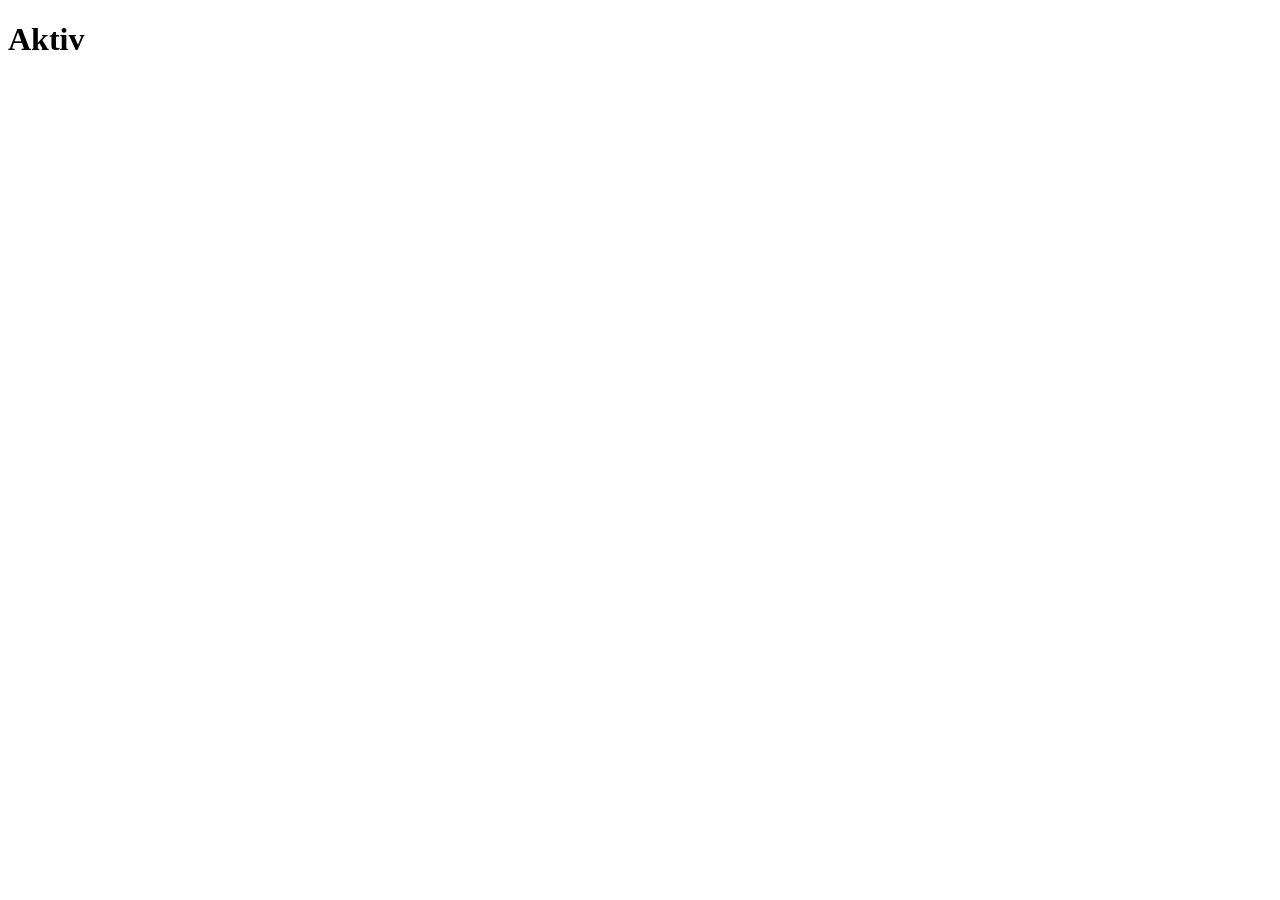
==== index.html @ c9b67546 "Grund strukturen av hemsidan för projektet. Gymmet ska heta Aktiv." ====
<!DOCTYPE html>
<html lang="en">
<head>
    <meta charset="UTF-8">
    <meta name="viewport" content="width=device-width, initial-scale=1.0">
    <title>Projekt | Webbutveckling 2</title>
    <!-- Första sidan (HOME) -->
</head>
<body>
    <h1>Aktiv</h1>
</body>
</html>
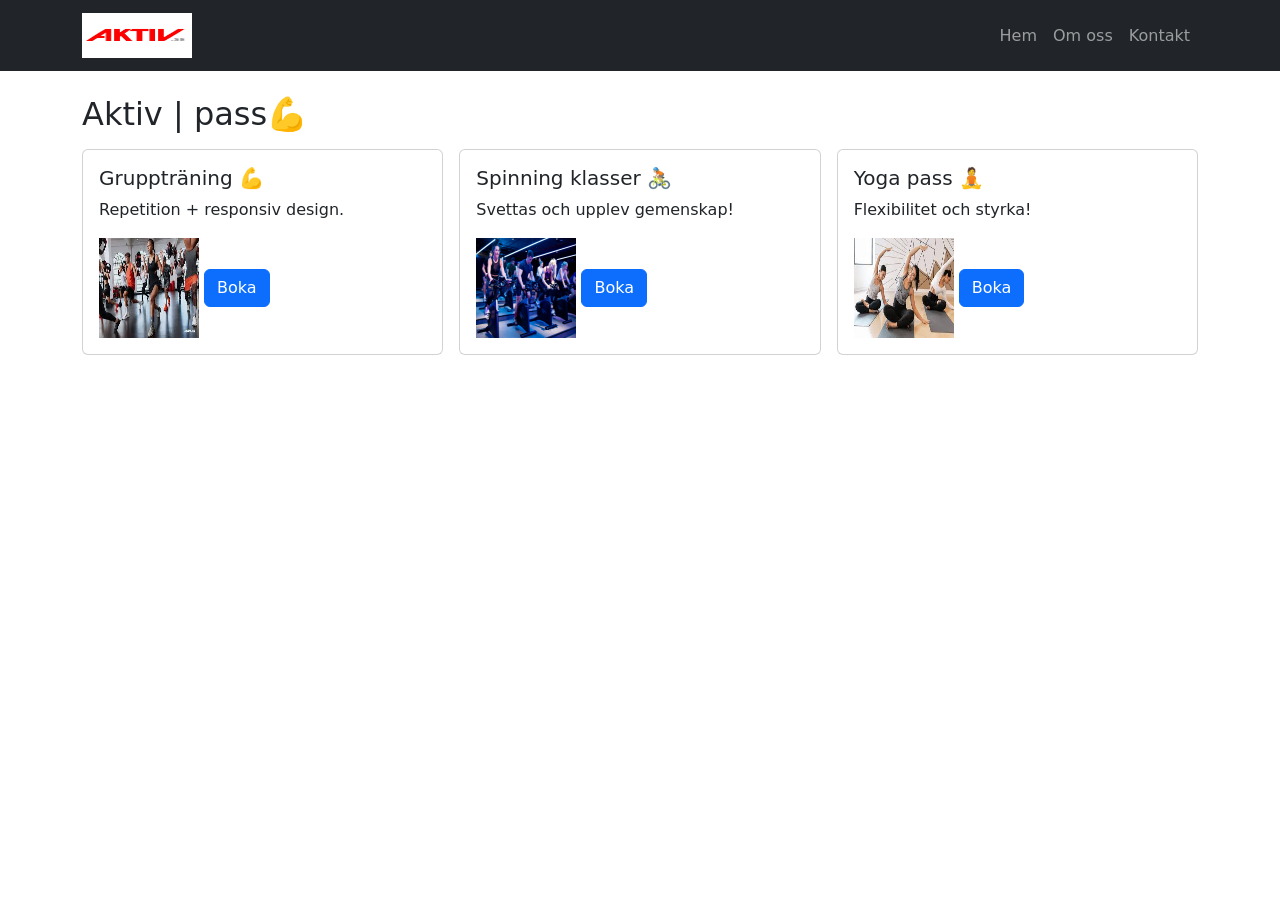
==== commit 0be812a3: "Nav bar grunderna. Img tillägg (logga och andra bilder). Kort för gruppträning, spinning och yoga" ====
--- a/index.html
+++ b/index.html
@@ -4,9 +4,106 @@
     <meta charset="UTF-8">
     <meta name="viewport" content="width=device-width, initial-scale=1.0">
     <title>Projekt | Webbutveckling 2</title>
+    <link href="https://cdn.jsdelivr.net/npm/bootstrap@5.3.8/dist/css/bootstrap.min.css" rel="stylesheet">
     <!-- Första sidan (HOME) -->
 </head>
 <body>
-    <h1>Aktiv</h1>
+        <!-- Navbar skapar en navigationsmeny högst upp på sidan.
+     navbar-expand-lg = menyn är ihopfälld på små skärmar och
+     visas horisontellt från large (lg) och uppåt.
+     navbar-dark + bg-dark = mörk bakgrund och ljus text.-->
+    <nav class="navbar navbar-expand-lg navbar-dark bg-dark">
+
+        <!-- container centrerar innehållet och ger marginaler på sidorna-->
+        <div class="container">
+
+            <!-- navbar-brand = logotyp eller webbplatsens namn-->
+            <a class="navbar-brand" href="#"><img src="/img/logo.jpg" width="110px" height="45px"></a>
+
+            <!-- navbar-toggler = en knapp osm visas på små skärmar (hamburgermeny).
+                    data-bs-toggle="collapse" (aktiverar Bootstrap-funktionen)
+                    data-bstarget="#menu" (kopplar knappen till elementet med id="menu")-->
+            <button
+                class="navbar-toggler"
+                type="button"
+                data-bs-toggle="collapse"
+                data-bs-target="#menu"
+                >
+            <!-- Ikonen som visas i toggler-lnappen-->
+            <span class="navbar-toggler-icon"></span>
+        </button>
+
+        <!-- collapse navbar-collapse = menyn kan fällas ihop.
+         id="menu" måste matcha data-bs-target i knappen ovan-->
+        <div class="collapse navbar-collapse" id="menu">
+
+            <!-- navbar-nav är listan med navigationslänkar.
+             ms-auto = betyder margin-start auto och flyttar menyn åt höger-->
+            <ul class="navbar-nav ms-auto">
+
+                <!-- nav-item = varje menyval-->
+                <li class="nav-item">
+                    <!-- nav-link = själva länken-->
+                    <a class="nav-link" href="#">Hem</a>
+                </li>
+                <li class="nav-item">
+                    <a class="nav-link" href="#">Om oss</a>
+                </li>
+                <li class="nav-item">
+                    <a class="nav-link" href="#">Kontakt</a>
+                </li>
+            </ul>
+        </div>
+        </div>
+    </nav>
+        <!-- Container som håller allt innegåll centrerat + padding på y-axeln. -->
+    <div class="container py-4">
+        <!-- Rubrike med marginal under (margin-bottom 3) -->
+        <h2 class="mb-3">Aktiv | pass💪</h2>
+        <!-- Row = rad i Bootsrap grid, g-3 = mellanrum mellan kolumner-->
+        <div class="row g-3">
+            <!-- Första kolumnen -->
+            <div class="col-12 col-md-6 col-lg-4">
+                <!-- Kolumn: 100% på mobil, 50% på medium, 33% på large -->
+                <div class="card h-100">
+                    <!-- Kort-komponent som fyller hela höjden -->
+                    <div class="card-body">
+                        <!-- Titel på kortet -->
+                        <h5 class="card-title">Gruppträning 💪</h5>
+                        <!-- Beskrivande text -->
+                        <p class="card-text">Repetition + responsiv design.</p>
+                        <img src="/img/grupp.jpg" alt="grupp" width="100px" height="100px">
+                        <!-- Knapp med blå färg -->
+                        <a href="#" class="btn btn-primary">Boka</a>
+                    </div>
+                </div>    
+            </div>
+            <!-- Andra kolumnen (samma grid-system)-->
+            <div class="col-12 col-md-6 col-lg-4">
+                <div class="card h-100">
+                    <div class="card-body">
+                        <h5 class="card-title">Spinning klasser 🚴🏼</h5>
+                        <p class="card-text">Svettas och upplev gemenskap!</p>
+                        <img src="/img/spinning.avif" alt="spinning" width="100px" height="100px">
+                        <!-- Grön knapp-->
+                        <a href="#" class="btn btn-primary">Boka</a>
+                    </div>
+                </div>    
+            </div>
+            <!-- Tredje kolumnen -->
+            <div class="col-12 col-md-6 col-lg-4">
+                <div class="card h-100">
+                    <div class="card-body">
+                        <h5 class="card-title">Yoga pass 🧘</h5>
+                        <p class="card-text">Flexibilitet och styrka!</p>
+                        <img src="/img/yoga.jpg" alt="yoga" width="100px" height="100px">
+                        <!-- Gul/orange knapp -->
+                        <a href="#" class="btn btn-primary">Boka</a>
+                    </div>
+                </div>    
+            </div>
+        </div>
+    </div>
+    <script src="https://cdn.jsdelivr.net/npm/bootstrap@5.3.8/dist/js/bootstrap.bundle.min.js"></script>
 </body>
 </html>
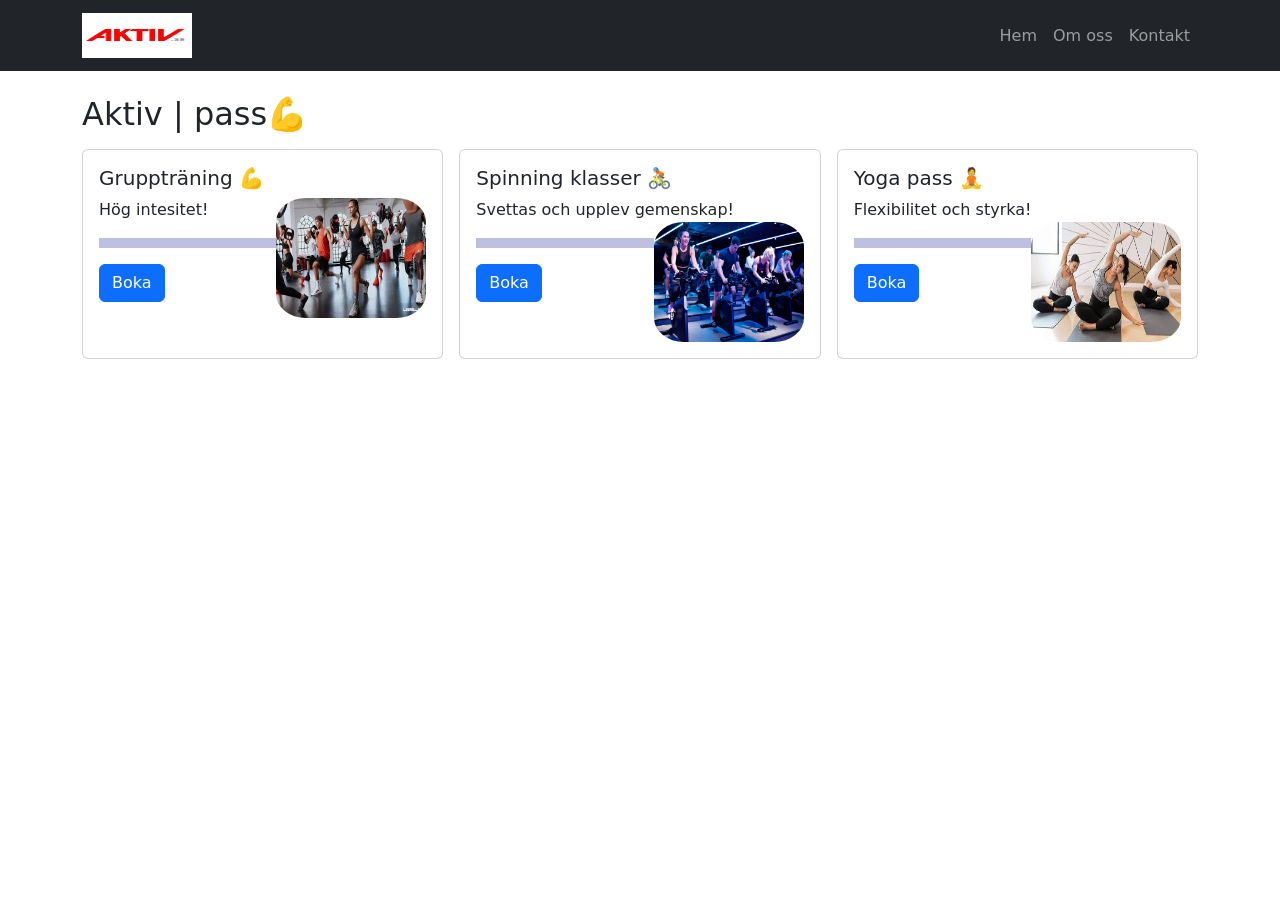
==== commit 0c76bf69: "added CSS (img-cards). Ändringar i cards HTML (Bildernas plats och <hr>-taggar)" ====
--- a/index.html
+++ b/index.html
@@ -4,6 +4,7 @@
     <meta charset="UTF-8">
     <meta name="viewport" content="width=device-width, initial-scale=1.0">
     <title>Projekt | Webbutveckling 2</title>
+    <link href="/CSS/index.css" rel="stylesheet">
     <link href="https://cdn.jsdelivr.net/npm/bootstrap@5.3.8/dist/css/bootstrap.min.css" rel="stylesheet">
     <!-- Första sidan (HOME) -->
 </head>
@@ -71,9 +72,8 @@
                         <!-- Titel på kortet -->
                         <h5 class="card-title">Gruppträning 💪</h5>
                         <!-- Beskrivande text -->
-                        <p class="card-text">Repetition + responsiv design.</p>
-                        <img src="/img/grupp.jpg" alt="grupp" width="100px" height="100px">
-                        <!-- Knapp med blå färg -->
+                        <p class="card-text">Hög intesitet! <img src="/img/grupp.jpg" alt="grupp" id="imgGrupp"></p>
+                        <hr style="height: 5px; border: 5px solid darkblue;">
                         <a href="#" class="btn btn-primary">Boka</a>
                     </div>
                 </div>    
@@ -83,9 +83,8 @@
                 <div class="card h-100">
                     <div class="card-body">
                         <h5 class="card-title">Spinning klasser 🚴🏼</h5>
-                        <p class="card-text">Svettas och upplev gemenskap!</p>
-                        <img src="/img/spinning.avif" alt="spinning" width="100px" height="100px">
-                        <!-- Grön knapp-->
+                        <p class="card-text">Svettas och upplev gemenskap! <img src="/img/spinning.avif" alt="spinning" id="imgSpinning"></p>
+                        <hr style="height: 5px; border: 5px solid darkblue;">
                         <a href="#" class="btn btn-primary">Boka</a>
                     </div>
                 </div>    
@@ -95,9 +94,8 @@
                 <div class="card h-100">
                     <div class="card-body">
                         <h5 class="card-title">Yoga pass 🧘</h5>
-                        <p class="card-text">Flexibilitet och styrka!</p>
-                        <img src="/img/yoga.jpg" alt="yoga" width="100px" height="100px">
-                        <!-- Gul/orange knapp -->
+                        <p class="card-text">Flexibilitet och styrka! <img src="/img/yoga.jpg" alt="yoga" id="imgYoga"></p>
+                        <hr style="height: 5px; border: 5px solid darkblue;">                        
                         <a href="#" class="btn btn-primary">Boka</a>
                     </div>
                 </div>    
--- a/CSS/index.css
+++ b/CSS/index.css
@@ -0,0 +1,21 @@
+#imgGrupp {
+    width: 150px;
+    height: 120px;
+    float: inline-end;
+    border-radius: 20%;
+}
+
+#imgSpinning {
+    width: 150px;
+    height: 120px;
+    float: inline-end;
+    border-radius: 20%;
+}
+
+#imgYoga {
+    width: 150px;
+    height: 120px;
+    float: inline-end;
+    border-radius: 20%;
+}
+
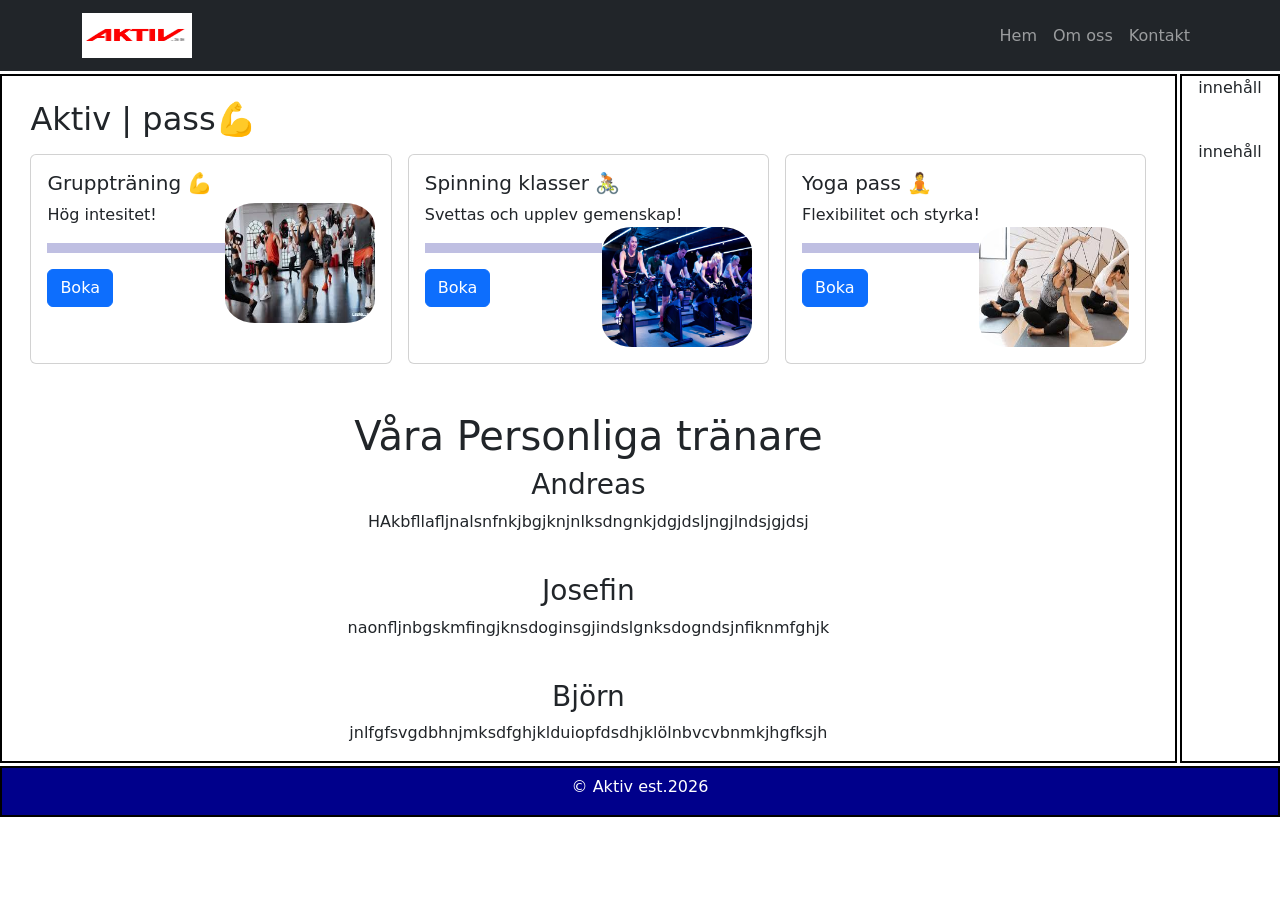
==== commit 7b7fa467: "Otto logg: HTML: <header>, <main>, <sidebar> & <footer> (taggar). CSS: Display-grid, style av HTML t" ====
--- a/index.html
+++ b/index.html
@@ -13,95 +13,129 @@
      navbar-expand-lg = menyn är ihopfälld på små skärmar och
      visas horisontellt från large (lg) och uppåt.
      navbar-dark + bg-dark = mörk bakgrund och ljus text.-->
-    <nav class="navbar navbar-expand-lg navbar-dark bg-dark">
+    <header class="hdr">
+        <nav class="navbar navbar-expand-lg navbar-dark bg-dark">
 
-        <!-- container centrerar innehållet och ger marginaler på sidorna-->
-        <div class="container">
+            <!-- container centrerar innehållet och ger marginaler på sidorna-->
+            <div class="container">
 
-            <!-- navbar-brand = logotyp eller webbplatsens namn-->
-            <a class="navbar-brand" href="#"><img src="/img/logo.jpg" width="110px" height="45px"></a>
+                <!-- navbar-brand = logotyp eller webbplatsens namn-->
+                <a class="navbar-brand" href="#"><img src="/img/logo.jpg" width="110px" height="45px"></a>
 
-            <!-- navbar-toggler = en knapp osm visas på små skärmar (hamburgermeny).
+                    <!-- navbar-toggler = en knapp osm visas på små skärmar (hamburgermeny).
                     data-bs-toggle="collapse" (aktiverar Bootstrap-funktionen)
                     data-bstarget="#menu" (kopplar knappen till elementet med id="menu")-->
-            <button
-                class="navbar-toggler"
-                type="button"
-                data-bs-toggle="collapse"
-                data-bs-target="#menu"
-                >
-            <!-- Ikonen som visas i toggler-lnappen-->
-            <span class="navbar-toggler-icon"></span>
-        </button>
+                <button
+                    class="navbar-toggler"
+                    type="button"
+                    data-bs-toggle="collapse"
+                    data-bs-target="#menu"
+                    >
+                    <!-- Ikonen som visas i toggler-lnappen-->
+                    <span class="navbar-toggler-icon"></span>
+                </button>
 
-        <!-- collapse navbar-collapse = menyn kan fällas ihop.
-         id="menu" måste matcha data-bs-target i knappen ovan-->
-        <div class="collapse navbar-collapse" id="menu">
-
-            <!-- navbar-nav är listan med navigationslänkar.
-             ms-auto = betyder margin-start auto och flyttar menyn åt höger-->
-            <ul class="navbar-nav ms-auto">
-
-                <!-- nav-item = varje menyval-->
-                <li class="nav-item">
-                    <!-- nav-link = själva länken-->
-                    <a class="nav-link" href="#">Hem</a>
-                </li>
-                <li class="nav-item">
-                    <a class="nav-link" href="#">Om oss</a>
-                </li>
-                <li class="nav-item">
-                    <a class="nav-link" href="#">Kontakt</a>
-                </li>
-            </ul>
+                <!-- collapse navbar-collapse = menyn kan fällas ihop.
+                id="menu" måste matcha data-bs-target i knappen ovan-->
+                <div class="collapse navbar-collapse" id="menu">
+                    <!-- navbar-nav är listan med navigationslänkar.
+                    ms-auto = betyder margin-start auto och flyttar menyn åt höger-->
+                    <ul class="navbar-nav ms-auto">
+                        <!-- nav-item = varje menyval-->
+                        <li class="nav-item">
+                            <!-- nav-link = själva länken-->
+                            <a class="nav-link" href="#">Hem</a>
+                        </li>
+                        <li class="nav-item">
+                            <a class="nav-link" href="#">Om oss</a>
+                        </li>
+                        <li class="nav-item">
+                            <a class="nav-link" href="#">Kontakt</a>
+                        </li>
+                    </ul>
+                </div>
+            </div>
+        </nav>
+    </header>
+    <sidebar class="side">
+        <div>
+            <p>innehåll</p>
         </div>
+        <br>
+        <div>
+            <p>innehåll</p>
         </div>
-    </nav>
+    </sidebar>
+    <main class="main">
         <!-- Container som håller allt innegåll centrerat + padding på y-axeln. -->
-    <div class="container py-4">
-        <!-- Rubrike med marginal under (margin-bottom 3) -->
-        <h2 class="mb-3">Aktiv | pass💪</h2>
-        <!-- Row = rad i Bootsrap grid, g-3 = mellanrum mellan kolumner-->
-        <div class="row g-3">
-            <!-- Första kolumnen -->
-            <div class="col-12 col-md-6 col-lg-4">
-                <!-- Kolumn: 100% på mobil, 50% på medium, 33% på large -->
-                <div class="card h-100">
-                    <!-- Kort-komponent som fyller hela höjden -->
-                    <div class="card-body">
-                        <!-- Titel på kortet -->
-                        <h5 class="card-title">Gruppträning 💪</h5>
-                        <!-- Beskrivande text -->
-                        <p class="card-text">Hög intesitet! <img src="/img/grupp.jpg" alt="grupp" id="imgGrupp"></p>
-                        <hr style="height: 5px; border: 5px solid darkblue;">
-                        <a href="#" class="btn btn-primary">Boka</a>
-                    </div>
-                </div>    
-            </div>
-            <!-- Andra kolumnen (samma grid-system)-->
-            <div class="col-12 col-md-6 col-lg-4">
-                <div class="card h-100">
-                    <div class="card-body">
-                        <h5 class="card-title">Spinning klasser 🚴🏼</h5>
-                        <p class="card-text">Svettas och upplev gemenskap! <img src="/img/spinning.avif" alt="spinning" id="imgSpinning"></p>
-                        <hr style="height: 5px; border: 5px solid darkblue;">
-                        <a href="#" class="btn btn-primary">Boka</a>
-                    </div>
-                </div>    
-            </div>
-            <!-- Tredje kolumnen -->
-            <div class="col-12 col-md-6 col-lg-4">
-                <div class="card h-100">
-                    <div class="card-body">
-                        <h5 class="card-title">Yoga pass 🧘</h5>
-                        <p class="card-text">Flexibilitet och styrka! <img src="/img/yoga.jpg" alt="yoga" id="imgYoga"></p>
-                        <hr style="height: 5px; border: 5px solid darkblue;">                        
-                        <a href="#" class="btn btn-primary">Boka</a>
-                    </div>
-                </div>    
+        <div class="container py-4">
+            <!-- Rubrike med marginal under (margin-bottom 3) -->
+            <h2 class="mb-3">Aktiv | pass💪</h2>
+            <!-- Row = rad i Bootsrap grid, g-3 = mellanrum mellan kolumner-->
+            <div class="row g-3">
+                <!-- Första kolumnen -->
+                <div class="col-12 col-md-6 col-lg-4">
+                    <!-- Kolumn: 100% på mobil, 50% på medium, 33% på large -->
+                    <div class="card h-100">
+                        <!-- Kort-komponent som fyller hela höjden -->
+                        <div class="card-body">
+                            <!-- Titel på kortet -->
+                            <h5 class="card-title">Gruppträning 💪</h5>
+                            <!-- Beskrivande text -->
+                            <p class="card-text">Hög intesitet! <img src="/img/grupp.jpg" alt="grupp" id="imgGrupp"></p>
+                            <hr style="height: 5px; border: 5px solid darkblue;">
+                            <a href="#" class="btn btn-primary">Boka</a>
+                        </div>
+                    </div>    
+                </div>
+                <!-- Andra kolumnen (samma grid-system)-->
+                <div class="col-12 col-md-6 col-lg-4">
+                    <div class="card h-100">
+                        <div class="card-body">
+                            <h5 class="card-title">Spinning klasser 🚴🏼</h5>
+                            <p class="card-text">Svettas och upplev gemenskap! <img src="/img/spinning.avif" alt="spinning" id="imgSpinning"></p>
+                            <hr style="height: 5px; border: 5px solid darkblue;">
+                            <a href="#" class="btn btn-primary">Boka</a>
+                        </div>
+                    </div>    
+                </div>
+                <!-- Tredje kolumnen -->
+                <div class="col-12 col-md-6 col-lg-4">
+                    <div class="card h-100">
+                        <div class="card-body">
+                            <h5 class="card-title">Yoga pass 🧘</h5>
+                            <p class="card-text">Flexibilitet och styrka! <img src="/img/yoga.jpg" alt="yoga" id="imgYoga"></p>
+                            <hr style="height: 5px; border: 5px solid darkblue;">                        
+                            <a href="#" class="btn btn-primary">Boka</a>
+                        </div>
+                    </div>    
+                </div>
             </div>
         </div>
-    </div>
-    <script src="https://cdn.jsdelivr.net/npm/bootstrap@5.3.8/dist/js/bootstrap.bundle.min.js"></script>
+        <br>
+        <div class="txt_area">
+            <div>
+                <h1>Våra Personliga tränare</h1>
+                <div>
+                    <h3>Andreas</h3>
+                    <p>HAkbfllafljnalsnfnkjbgjknjnlksdngnkjdgjdsljngjlndsjgjdsj</p>
+                </div>
+                <br>
+                <div>
+                    <h3>Josefin</h3>
+                    <p>naonfljnbgskmfingjknsdoginsgjindslgnksdogndsjnfiknmfghjk</p>
+                </div>
+                <br>
+                <div>
+                    <h3>Björn</h3>
+                    <p>jnlfgfsvgdbhnjmksdfghjklduiopfdsdhjklölnbvcvbnmkjhgfksjh</p>
+                </div>
+            </div>
+        </div>
+        <script src="https://cdn.jsdelivr.net/npm/bootstrap@5.3.8/dist/js/bootstrap.bundle.min.js"></script>
+    </main>
+    <footer class="ftr">
+        <p>&copy; Aktiv est.2026</p>
+    </footer>
 </body>
 </html>
--- a/CSS/index.css
+++ b/CSS/index.css
@@ -1,3 +1,36 @@
+body {
+    display: grid;
+        grid-template-areas: 
+        "hdr hdr hdr hdr hdr hdr"
+        "main main main side side side"
+        "ftr ftr ftr ftr ftr ftr";
+    grid-template-rows: auto auto auto;
+    gap: 3px;
+}
+.hdr {
+    grid-area: hdr;
+}
+.main {
+    grid-area: main;
+    border: 2px solid black;
+}
+.side {
+    grid-area: side;
+    border: 2px solid black;
+    text-align: center;
+}
+.ftr {
+    grid-area: ftr;
+    background-color: darkblue;
+    color: white;
+    text-align: center;
+    padding-top: 7px;
+    border: 2px solid black;
+}
+
+.txt_area {
+    text-align: center;
+}
 #imgGrupp {
     width: 150px;
     height: 120px;
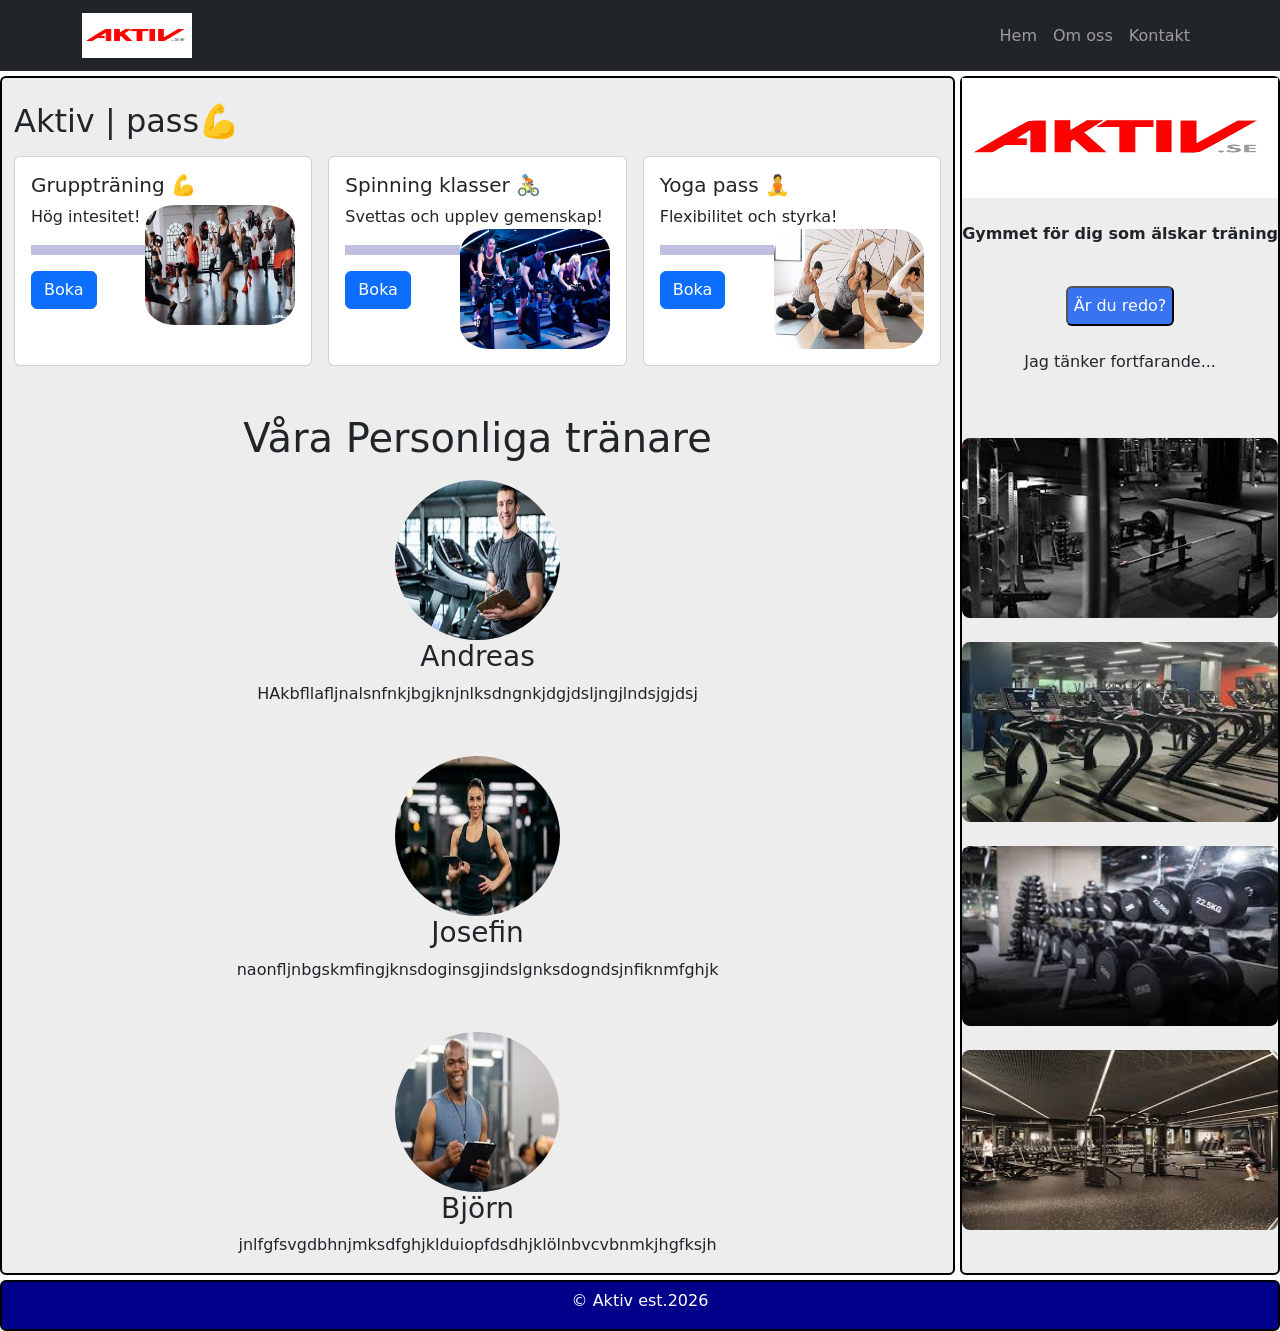
==== commit bd3ed246: "Sista commit innan inlämning. Rengjort projektet med gallring av mappar och filer." ====
--- a/index.html
+++ b/index.html
@@ -6,35 +6,32 @@
     <title>Projekt | Webbutveckling 2</title>
     <link href="/CSS/index.css" rel="stylesheet">
     <link href="https://cdn.jsdelivr.net/npm/bootstrap@5.3.8/dist/css/bootstrap.min.css" rel="stylesheet">
+    <script src="/jQuery/JS_library.js"></script>
+    <script src="/jQuery/index_side.js"></script>
     <!-- Första sidan (HOME) -->
 </head>
 <body>
-        <!-- Navbar skapar en navigationsmeny högst upp på sidan.
-     navbar-expand-lg = menyn är ihopfälld på små skärmar och
-     visas horisontellt från large (lg) och uppåt.
-     navbar-dark + bg-dark = mörk bakgrund och ljus text.-->
+    <!-- Bootstrap navbar-->
     <header class="hdr">
+        <!-- Navbar skapar en navigationsmeny högst upp på sidan. navbar-expand-lg = menyn är ihopfälld på små skärmar och
+        visas horisontellt från large (lg) och uppåt. navbar-dark + bg-dark = mörk bakgrund och ljus text.-->
         <nav class="navbar navbar-expand-lg navbar-dark bg-dark">
-
             <!-- container centrerar innehållet och ger marginaler på sidorna-->
             <div class="container">
-
                 <!-- navbar-brand = logotyp eller webbplatsens namn-->
-                <a class="navbar-brand" href="#"><img src="/img/logo.jpg" width="110px" height="45px"></a>
-
-                    <!-- navbar-toggler = en knapp osm visas på små skärmar (hamburgermeny).
-                    data-bs-toggle="collapse" (aktiverar Bootstrap-funktionen)
-                    data-bstarget="#menu" (kopplar knappen till elementet med id="menu")-->
+                <a class="navbar-brand" href="index.html"><img src="/img/logo.jpg" alt="logo" id="logo_nav"></a>
+                    <!-- navbar-toggler = en knapp osm visas på små skärmar (hamburgermeny). 
+                     data-bs-toggle="collapse" (aktiverar Bootstrap-funktionen)
+                     data-bstarget="#menu" (kopplar knappen till elementet med id="menu")-->
                 <button
                     class="navbar-toggler"
                     type="button"
                     data-bs-toggle="collapse"
                     data-bs-target="#menu"
                     >
-                    <!-- Ikonen som visas i toggler-lnappen-->
+                    <!-- Ikonen som visas i toggler knappen-->
                     <span class="navbar-toggler-icon"></span>
                 </button>
-
                 <!-- collapse navbar-collapse = menyn kan fällas ihop.
                 id="menu" måste matcha data-bs-target i knappen ovan-->
                 <div class="collapse navbar-collapse" id="menu">
@@ -43,37 +40,55 @@
                     <ul class="navbar-nav ms-auto">
                         <!-- nav-item = varje menyval-->
                         <li class="nav-item">
-                            <!-- nav-link = själva länken-->
-                            <a class="nav-link" href="#">Hem</a>
+                            <!-- Länk till hem (Blir som en reload av startsidan)-->
+                            <a class="nav-link" href="index.html">Hem</a>
                         </li>
                         <li class="nav-item">
-                            <a class="nav-link" href="#">Om oss</a>
+                            <!-- Länk till Om oss sidan-->
+                            <a class="nav-link" href="/Om_oss/Om_oss.html">Om oss</a>
                         </li>
                         <li class="nav-item">
-                            <a class="nav-link" href="#">Kontakt</a>
+                            <!-- Länk till kontakt formuläret-->
+                            <a class="nav-link" href="/Kontakt/kontakt.html">Kontakt</a>
                         </li>
                     </ul>
                 </div>
             </div>
         </nav>
-    </header>
+    </header> 
     <sidebar class="side">
         <div>
-            <p>innehåll</p>
+            <img src="/img/logo.jpg" alt="logo" height="120px" width="100%">
+            <br><br>
+            <p><b>Gymmet för dig som älskar träning</b></p>
         </div>
         <br>
         <div>
-            <p>innehåll</p>
+            <!-- jQuery funktion för interaktivitet för användaren (Motivations knapp)-->
+            <button type="button" id="readyBtn">Är du redo?</button>
+            <br><br>
+            <p id="readyText">Jag tänker fortfarande...</p>
+        </div>
+        <br><br>
+        <div>
+            <!-- Bilder för att fylla ut innehållet i <sidebar> -->
+            <img src="/img/gymbench.jpg" alt="bench" id="bench" height="180px" width="100%">
+            <br><br>
+            <img src="/img/springband.jpg" alt="band" id="band" height="180px" width="100%">
+            <br><br>
+            <img src="/img/hantlar.jpg" alt="hantlar" id="hantlar" height="180px" width="100%">
+            <br><br>
+            <img src="/img/lokal.jpg" alt="lokal" id="lokal" height="180px" width="100%">
         </div>
     </sidebar>
     <main class="main">
-        <!-- Container som håller allt innegåll centrerat + padding på y-axeln. -->
+        <!-- Container som håller allt innehåll centrerat + padding på y-axeln. -->
         <div class="container py-4">
-            <!-- Rubrike med marginal under (margin-bottom 3) -->
+            <!-- Rubrik med marginal under (margin-bottom 3) -->
             <h2 class="mb-3">Aktiv | pass💪</h2>
             <!-- Row = rad i Bootsrap grid, g-3 = mellanrum mellan kolumner-->
             <div class="row g-3">
-                <!-- Första kolumnen -->
+                <!-- Första kolumnen med första kortet -->
                 <div class="col-12 col-md-6 col-lg-4">
                     <!-- Kolumn: 100% på mobil, 50% på medium, 33% på large -->
                     <div class="card h-100">
@@ -81,21 +96,25 @@
                         <div class="card-body">
                             <!-- Titel på kortet -->
                             <h5 class="card-title">Gruppträning 💪</h5>
-                            <!-- Beskrivande text -->
+                            <!-- Beskrivning av träningen + bild-->
                             <p class="card-text">Hög intesitet! <img src="/img/grupp.jpg" alt="grupp" id="imgGrupp"></p>
                             <hr style="height: 5px; border: 5px solid darkblue;">
-                            <a href="#" class="btn btn-primary">Boka</a>
+                            <!-- Länk till boknings sidan för Gruppträning-->
+                            <a href="/HTML_startsida_filer/boka_Grupp.html" class="btn btn-primary">Boka</a>
                         </div>
                     </div>    
                 </div>
-                <!-- Andra kolumnen (samma grid-system)-->
+                <!-- Andra kolumnen med 2a kortet-->
                 <div class="col-12 col-md-6 col-lg-4">
                     <div class="card h-100">
                         <div class="card-body">
+                            <!-- Titel på kortet-->
                             <h5 class="card-title">Spinning klasser 🚴🏼</h5>
+                            <!-- Beskrivning av träningen + bild-->
                             <p class="card-text">Svettas och upplev gemenskap! <img src="/img/spinning.avif" alt="spinning" id="imgSpinning"></p>
                             <hr style="height: 5px; border: 5px solid darkblue;">
-                            <a href="#" class="btn btn-primary">Boka</a>
+                            <!-- Länk till boknings sidan för Spinning-->
+                            <a href="/HTML_startsida_filer/boka_Spinning.html" class="btn btn-primary">Boka</a>
                         </div>
                     </div>    
                 </div>
@@ -103,37 +122,45 @@
                 <div class="col-12 col-md-6 col-lg-4">
                     <div class="card h-100">
                         <div class="card-body">
+                            <!-- Titel på kortet-->
                             <h5 class="card-title">Yoga pass 🧘</h5>
+                            <!-- Beskrivning av träningen + bild-->
                             <p class="card-text">Flexibilitet och styrka! <img src="/img/yoga.jpg" alt="yoga" id="imgYoga"></p>
-                            <hr style="height: 5px; border: 5px solid darkblue;">                        
-                            <a href="#" class="btn btn-primary">Boka</a>
+                            <hr style="height: 5px; border: 5px solid darkblue;">
+                            <!-- Länk till boknings sidan för Yoga-->                        
+                            <a href="/HTML_startsida_filer/boka_Yoga.html" class="btn btn-primary">Boka</a>
                         </div>
                     </div>    
                 </div>
             </div>
         </div>
         <br>
+        <!-- Innehåller Personliga tränare-->
         <div class="txt_area">
             <div>
                 <h1>Våra Personliga tränare</h1>
-                <div>
+                <div class="Pt1Container">
+                    <img src="/img/PTAndreas.jpg" alt="Pt1" id="Pt1_img">
                     <h3>Andreas</h3>
                     <p>HAkbfllafljnalsnfnkjbgjknjnlksdngnkjdgjdsljngjlndsjgjdsj</p>
                 </div>
                 <br>
-                <div>
+                <div class="Pt2Container">
+                    <img src="/img/PTJosefin.jpg" alt="Pt2" id="Pt2_img" height="100px" width="100px">
                     <h3>Josefin</h3>
                     <p>naonfljnbgskmfingjknsdoginsgjindslgnksdogndsjnfiknmfghjk</p>
                 </div>
                 <br>
-                <div>
+                <div class="Pt3Container">
+                    <img src="/img/PTBjörn.jpg" alt="Pt3" id="Pt3_img" height="100px" width="100px">
                     <h3>Björn</h3>
                     <p>jnlfgfsvgdbhnjmksdfghjklduiopfdsdhjklölnbvcvbnmkjhgfksjh</p>
                 </div>
             </div>
         </div>
         <script src="https://cdn.jsdelivr.net/npm/bootstrap@5.3.8/dist/js/bootstrap.bundle.min.js"></script>
-    </main>
+        </main>
+        <!-- Footer med info om grundnings året av gymmet-->
     <footer class="ftr">
         <p>&copy; Aktiv est.2026</p>
     </footer>
--- a/CSS/index.css
+++ b/CSS/index.css
@@ -1,3 +1,15 @@
+/* Style för navbar logga*/
+#logo_nav {
+    height: 45px;
+    width: 110px;
+}
+#logo_nav:hover {
+    cursor: pointer;
+    height: 50px;
+    width: 120px;
+}
+
+/* Template areas för <header>, <main>, <side> & <footer> i <body>*/
 body {
     display: grid;
         grid-template-areas: 
@@ -5,32 +17,48 @@
         "main main main side side side"
         "ftr ftr ftr ftr ftr ftr";
     grid-template-rows: auto auto auto;
-    gap: 3px;
+    gap: 5px;
+}
+.main, .side, .ftr {
+    background-color: rgba(186, 186, 186, 0.258);
+    border-radius: 6px;
+    border: 2px solid black;
 }
 .hdr {
     grid-area: hdr;
 }
 .main {
     grid-area: main;
-    border: 2px solid black;
 }
+/* Style för side och side elementen*/
 .side {
     grid-area: side;
     border: 2px solid black;
     text-align: center;
 }
+#readyBtn {
+    height: 40px;
+    border-radius: 6px;
+    background-color: rgb(57, 115, 239);
+    color: white;
+}
+#readyBtn:hover {
+    background-color: green;
+}
+#bench, #band, #hantlar, #lokal {
+    border-radius: 8px;
+}
+
+/* Style för footer*/
 .ftr {
     grid-area: ftr;
     background-color: darkblue;
     color: white;
     text-align: center;
     padding-top: 7px;
-    border: 2px solid black;
 }
 
-.txt_area {
-    text-align: center;
-}
+/* Style för bilderna i cards i <main>*/
 #imgGrupp {
     width: 150px;
     height: 120px;
@@ -52,3 +80,36 @@
     border-radius: 20%;
 }
 
+/* Style för <div> i <main> som innehåller alla personliga tränare. */
+.txt_area {
+    text-align: center;
+}
+
+.Pt1Container {
+    padding-top: 10px;
+    border-radius: 2%;
+    #Pt1_img {
+        height: 160px;
+        width: 165px;
+        border-radius: 100%;
+    }
+}
+
+.Pt2Container {
+    padding-top: 10px;
+    border-radius: 2%;
+    #Pt2_img {
+        height: 160px;
+        width: 165px;
+        border-radius: 100%;
+    }
+}
+.Pt3Container {
+    padding-top: 10px;
+    border-radius: 2%;
+    #Pt3_img {
+        height: 160px;
+        width: 165px;
+        border-radius: 100%;
+    }
+}
